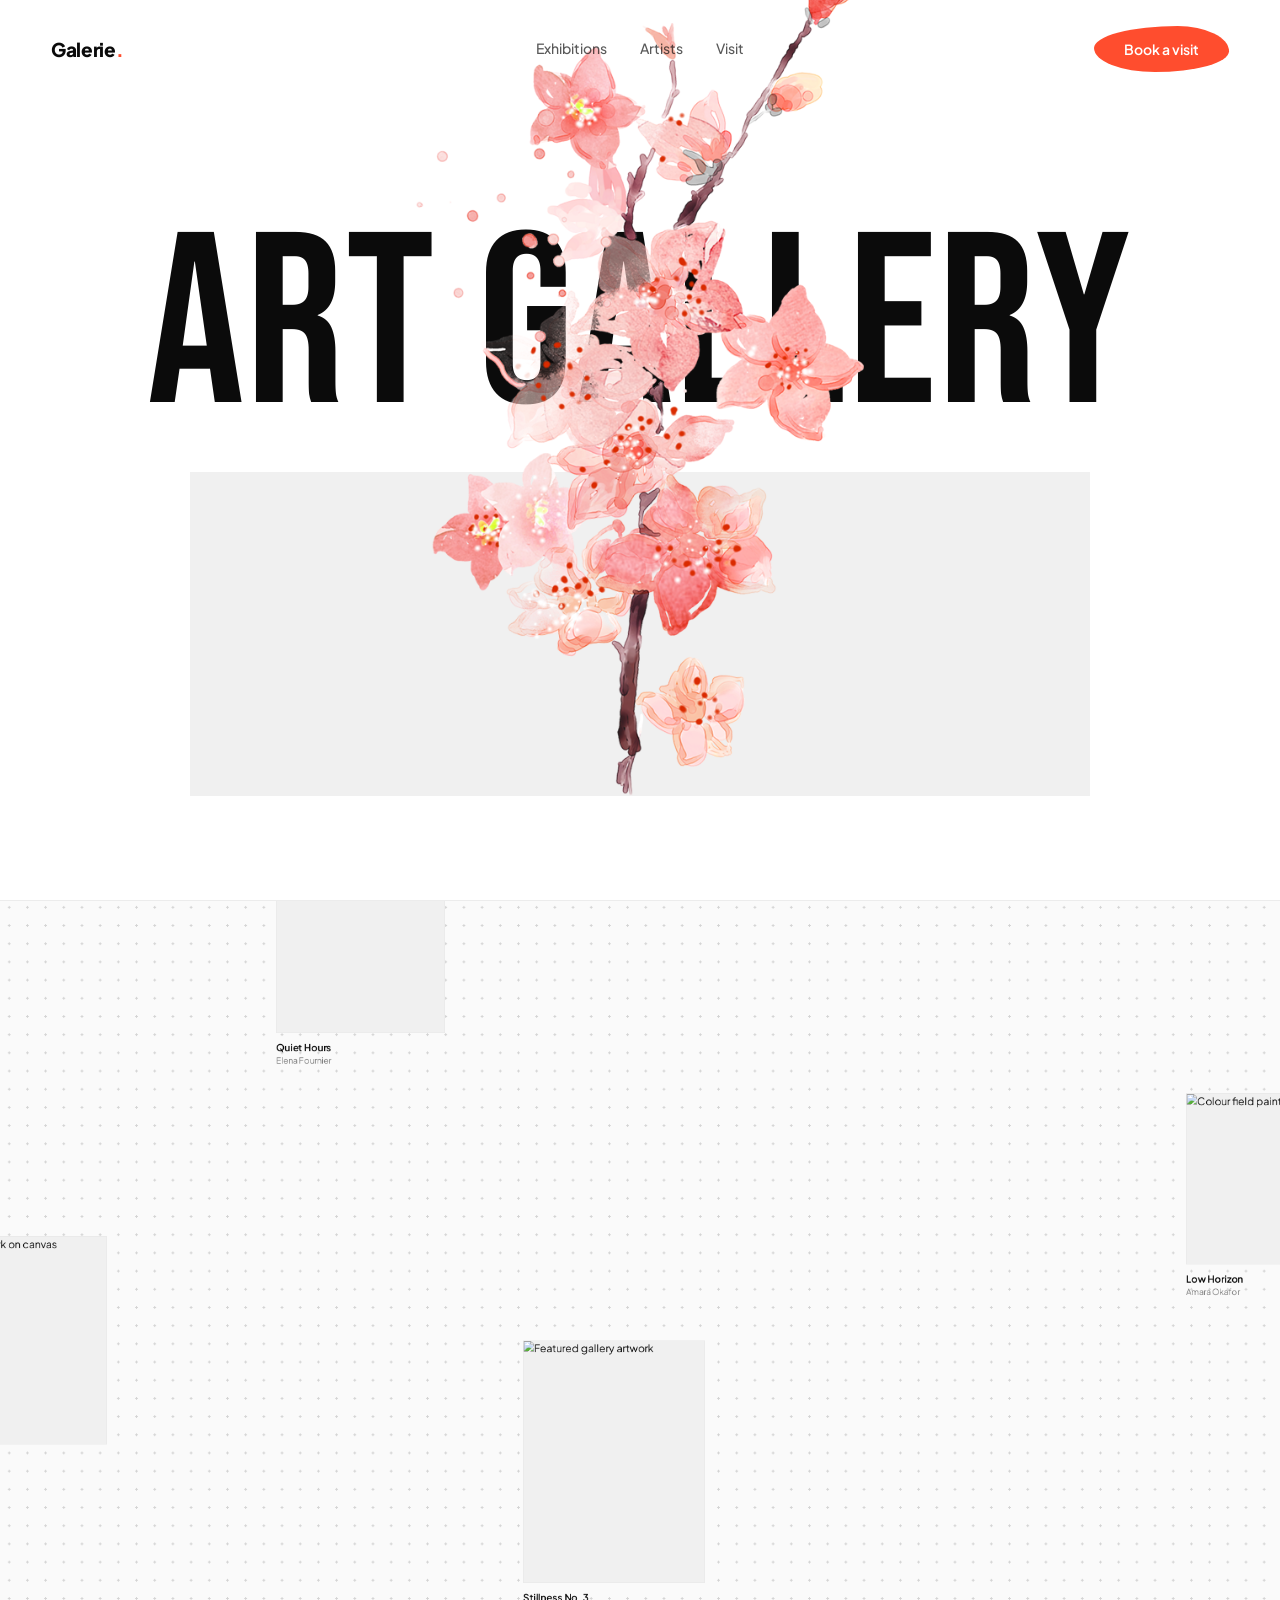
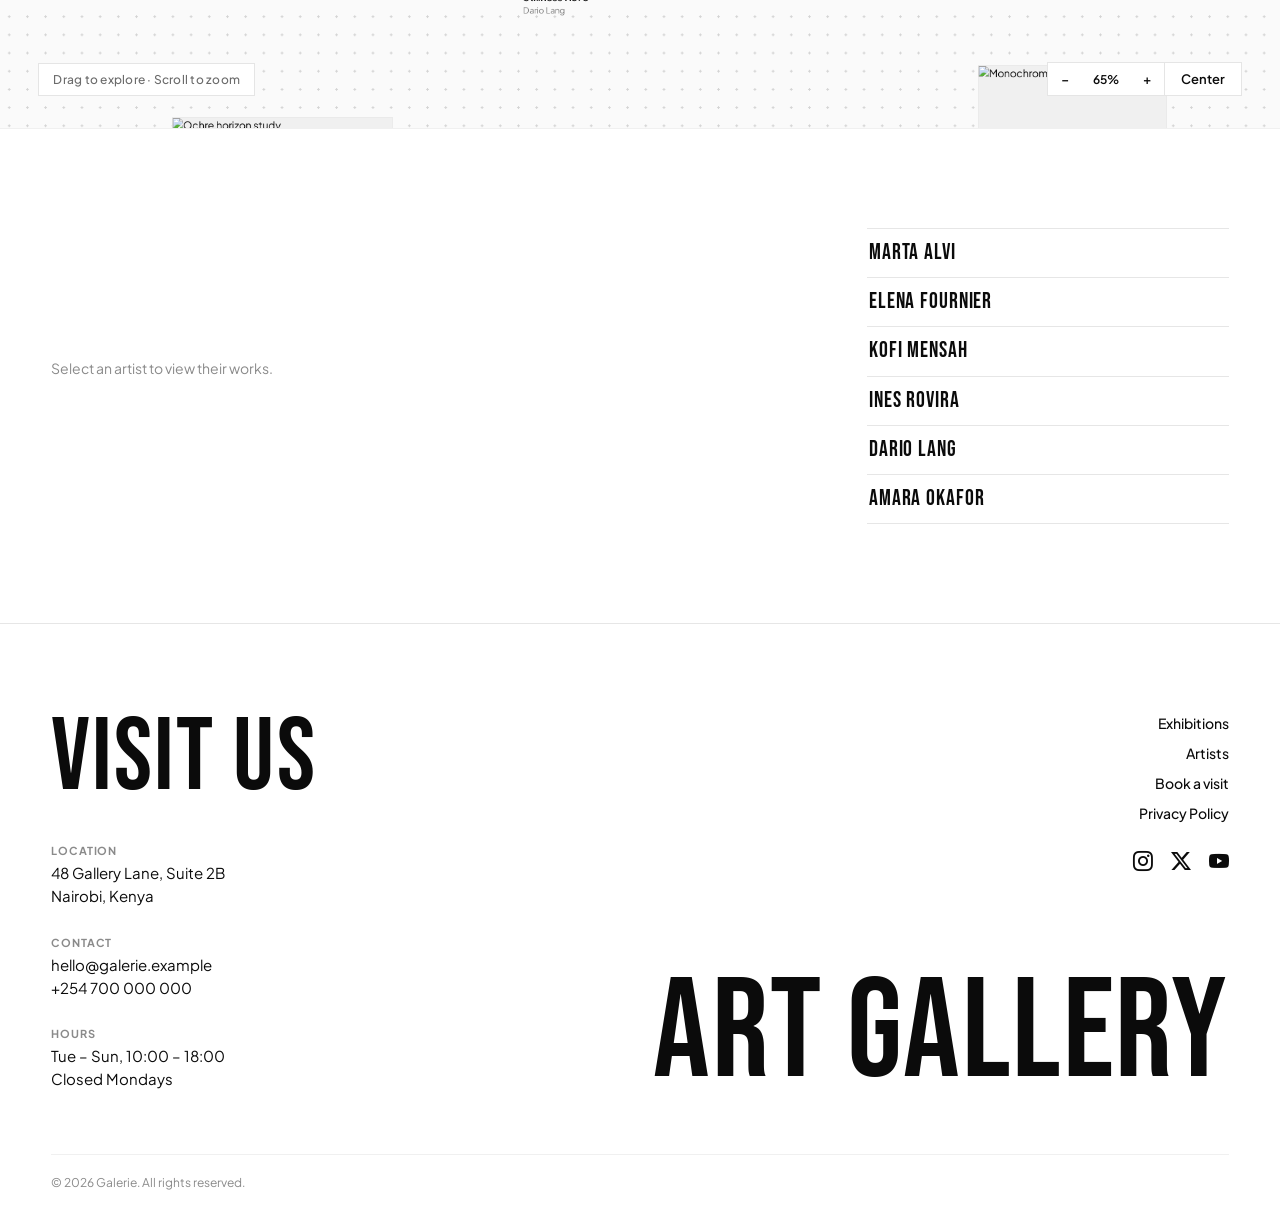
==== index.html @ 6aa9a16a "first commit" ====
<!DOCTYPE html>
<html lang="en">
<head>
  <meta charset="UTF-8" />
  <meta name="viewport" content="width=device-width, initial-scale=1" />
  <title>Art Gallery</title>

  <link rel="preconnect" href="https://fonts.googleapis.com" />
  <link rel="preconnect" href="https://fonts.gstatic.com" crossorigin />
  <link
    href="https://fonts.googleapis.com/css2?family=Bebas+Neue&family=Plus+Jakarta+Sans:wght@200..800&display=swap"
    rel="stylesheet"
  />
  <link
    rel="stylesheet"
    href="https://cdn.jsdelivr.net/npm/bootstrap-icons@1.11.3/font/bootstrap-icons.min.css"
  />

  <link rel="stylesheet" href="styles.css" />
</head>

<body>
  <section class="hero">

    <header class="nav">
      <a class="logo" href="#">Galerie<span class="dot">.</span></a>

      <nav class="nav-links">
        <a href="#exhibition">Exhibitions</a>
        <a href="#artists">Artists</a>
        <a href="contact.html">Visit</a>
      </nav>

      <a class="cta" href="contact.html">Book a visit</a>
    </header>

    <div class="main">
      <h1 class="hero-title">ART GALLERY</h1>

      <div class="frame">
        <div class="flower">
          <img src="flower.png" alt="" />
        </div>
      </div>
    </div>

  </section>

  <!-- ================= EXHIBITION: FREEFORM FIELD ================= -->
  <section class="exhibition" id="exhibition" aria-label="Interactive exhibition field">
    <div class="field-hud">
      <span class="field-hint">Drag to explore &middot; Scroll to zoom</span>
      <div class="field-controls">
        <button type="button" class="field-btn" id="zoomOutBtn" aria-label="Zoom out">&minus;</button>
        <span class="field-zoom-label" id="zoomLabel">100%</span>
        <button type="button" class="field-btn" id="zoomInBtn" aria-label="Zoom in">+</button>
        <button type="button" class="field-btn field-reset" id="resetFieldBtn">Center</button>
      </div>
    </div>

    <div class="field-viewport" id="fieldViewport">
      <div class="field-stage" id="fieldStage">

        <article class="piece" data-x="220" data-y="180" data-w="300">
          <a href="art.html">
            <figure class="piece-figure" style="aspect-ratio: 4 / 5;">
              <img src="https://images.unsplash.com/photo-1579783928621-7a13d66a62d1?w=500&auto=format&fit=crop&q=60&ixlib=rb-4.1.0&ixid=NHwxMjA3fDA%3D" alt="Oil on canvas, abstract study" draggable="false" />
            </figure>
            <h3 class="piece-title">Untitled Study</h3>
            <p class="piece-artist">Marta Alvi</p>
          </a>
        </article>

        <article class="piece" data-x="1040" data-y="420" data-w="260">
          <a href="art.html">
            <figure class="piece-figure" style="aspect-ratio: 3 / 4;">
              <img src="https://images.unsplash.com/photo-1765814142702-52474219184e?q=80&w=760&auto=format&fit=crop&ixlib=rb-4.1.0&ixid=NHwxMjA3fDA%3D" alt="Mixed media portrait" draggable="false" />
            </figure>
            <h3 class="piece-title">Quiet Hours</h3>
            <p class="piece-artist">Elena Fournier</p>
          </a>
        </article>

        <article class="piece" data-x="1860" data-y="150" data-w="360">
          <a href="art.html">
            <figure class="piece-figure" style="aspect-ratio: 5 / 4;">
              <img src="https://images.unsplash.com/photo-1578926375605-eaf7559b1458?q=80&w=1063&auto=format&fit=crop&ixlib=rb-4.1.0&ixid=NHwxMjA3fDA%3D" alt="Abstract composition in warm tones" draggable="false" />
            </figure>
            <h3 class="piece-title">Warm Interval</h3>
            <p class="piece-artist">Kofi Mensah</p>
          </a>
        </article>

        <article class="piece" data-x="460" data-y="1080" data-w="320">
          <a href="art.html">
            <figure class="piece-figure" style="aspect-ratio: 1 / 1;">
              <img src="https://images.unsplash.com/photo-1578301978693-85fa9c0320b9?q=80&w=1019&auto=format&fit=crop&ixlib=rb-4.1.0&ixid=NHwxMjA3fDA%3D" alt="Textured brushwork on canvas" draggable="false" />
            </figure>
            <h3 class="piece-title">Second Light</h3>
            <p class="piece-artist">Ines Rovira</p>
          </a>
        </article>

        <article class="piece" data-x="1420" data-y="1240" data-w="280">
          <a href="art.html">
            <figure class="piece-figure" style="aspect-ratio: 3 / 4;">
              <img src="https://images.unsplash.com/photo-1688588426729-dc4f7bdb8fbe?q=80&w=1109&auto=format&fit=crop&ixlib=rb-4.1.0&ixid=NHwxMjA3fDA%3D" alt="Featured gallery artwork" draggable="false" />
            </figure>
            <h3 class="piece-title">Stillness No. 3</h3>
            <p class="piece-artist">Dario Lang</p>
          </a>
        </article>

        <article class="piece" data-x="2440" data-y="860" data-w="350">
          <a href="art.html">
            <figure class="piece-figure" style="aspect-ratio: 4 / 3;">
              <img src="https://images.unsplash.com/photo-1765813911862-deaa350a57c3?q=80&w=1056&auto=format&fit=crop&ixlib=rb-4.1.0&ixid=NHwxMjA3fDA%3D" alt="Colour field painting" draggable="false" />
            </figure>
            <h3 class="piece-title">Low Horizon</h3>
            <p class="piece-artist">Amara Okafor</p>
          </a>
        </article>

        <article class="piece" data-x="2680" data-y="240" data-w="270">
          <a href="art.html">
            <figure class="piece-figure" style="aspect-ratio: 4 / 5;">
              <img src="https://images.unsplash.com/photo-1579783928621-7a13d66a62d1?w=500&auto=format&fit=crop&q=60&ixlib=rb-4.1.0&ixid=NHwxMjA3fDA%3D" alt="Archival study II" draggable="false" />
            </figure>
            <h3 class="piece-title">Archive Fragment IV</h3>
            <p class="piece-artist">Marta Alvi</p>
          </a>
        </article>

        <article class="piece" data-x="880" data-y="1820" data-w="340">
          <a href="art.html">
            <figure class="piece-figure" style="aspect-ratio: 16 / 11;">
              <img src="https://images.unsplash.com/photo-1578926375605-eaf7559b1458?q=80&w=1063&auto=format&fit=crop&ixlib=rb-4.1.0&ixid=NHwxMjA3fDA%3D" alt="Ochre horizon study" draggable="false" />
            </figure>
            <h3 class="piece-title">Ochre Study</h3>
            <p class="piece-artist">Kofi Mensah</p>
          </a>
        </article>

        <article class="piece" data-x="2120" data-y="1740" data-w="290">
          <a href="art.html">
            <figure class="piece-figure" style="aspect-ratio: 3 / 4;">
              <img src="https://images.unsplash.com/photo-1765814142702-52474219184e?q=80&w=760&auto=format&fit=crop&ixlib=rb-4.1.0&ixid=NHwxMjA3fDA%3D" alt="Monochrome portrait study" draggable="false" />
            </figure>
            <h3 class="piece-title">After Noon</h3>
            <p class="piece-artist">Elena Fournier</p>
          </a>
        </article>

      </div>
    </div>
  </section>

  <!-- ================= ARTISTS ================= -->
  <section class="artists" id="artists" aria-label="Exhibition artists">
    <div class="artists-grid">

      <div class="artist-works" id="artistWorks" aria-live="polite">
        <p class="artist-empty">Select an artist to view their works.</p>
      </div>

      <ul class="artist-list" role="tablist">
        <li>
          <button type="button" class="artist-name-btn" data-artist="marta-alvi">
            Marta Alvi
          </button>
        </li>
        <li>
          <button type="button" class="artist-name-btn" data-artist="elena-fournier">
            Elena Fournier
          </button>
        </li>
        <li>
          <button type="button" class="artist-name-btn" data-artist="kofi-mensah">
            Kofi Mensah
          </button>
        </li>
        <li>
          <button type="button" class="artist-name-btn" data-artist="ines-rovira">
            Ines Rovira
          </button>
        </li>
        <li>
          <button type="button" class="artist-name-btn" data-artist="dario-lang">
            Dario Lang
          </button>
        </li>
        <li>
          <button type="button" class="artist-name-btn" data-artist="amara-okafor">
            Amara Okafor
          </button>
        </li>
      </ul>

    </div>
  </section>

  <!-- ================= FOOTER ================= -->
  <footer class="footer" id="visit">
    <div class="footer-inner">
      <div class="footer-top">
        <div class="footer-left">
          <h2 class="footer-heading">VISIT US</h2>

          <div class="footer-details">
            <div class="footer-block">
              <span class="footer-label">Location</span>
              <p class="footer-text">48 Gallery Lane, Suite 2B<br />Nairobi, Kenya</p>
            </div>

            <div class="footer-block">
              <span class="footer-label">Contact</span>
              <p class="footer-text">
                <a href="mailto:hello@galerie.example">hello@galerie.example</a><br />
                <a href="tel:+254700000000">+254 700 000 000</a>
              </p>
            </div>

            <div class="footer-block">
              <span class="footer-label">Hours</span>
              <p class="footer-text">Tue &ndash; Sun, 10:00 &ndash; 18:00<br />Closed Mondays</p>
            </div>
          </div>
        </div>

   <div class="footer-right">
          <div class="footer-links-group">
            <nav class="footer-nav" aria-label="Footer navigation">
              <a href="#exhibition">Exhibitions</a>
              <a href="#artists">Artists</a>
              <a href="contact.html">Book a visit</a>
              <a href="/privacy-policy/">Privacy Policy</a>
            </nav>

            <div class="footer-socials" aria-label="Social media">
              <a href="#" class="social-icon" aria-label="Instagram">
                <i class="bi bi-instagram" aria-hidden="true"></i>
              </a>
              <a href="#" class="social-icon" aria-label="X">
                <i class="bi bi-twitter-x" aria-hidden="true"></i>
              </a>
              <a href="#" class="social-icon" aria-label="YouTube">
                <i class="bi bi-youtube" aria-hidden="true"></i>
              </a>
            </div>
          </div>

          <p class="footer-wordmark" aria-hidden="true">ART GALLERY</p>
        </div>
      </div>

      <div class="footer-bottom">
        <p class="footer-copy">&copy; 2026 Galerie. All rights reserved.</p>
      </div>
    </div>
  </footer>

  

  <script src="field.js"></script>
  <script src="artists.js"></script>
</body>
</html>
---- styles.css ----
:root {
  --ink: #0b0b0b;
  --paint: #ff4d2e;
  --frame: #f0f0f0;
  --ease: cubic-bezier(.22, 1, .36, 1);
}

*,
*::before,
*::after { box-sizing: border-box; }

html, body {
  margin: 0;
  padding: 0;
  background: #ffffff;
}

body {
  font-family: 'Plus Jakarta Sans', system-ui, sans-serif;
  color: var(--ink);
  -webkit-font-smoothing: antialiased;
  overflow-x: hidden;
  cursor: url("data:image/svg+xml,%3Csvg xmlns='http://www.w3.org/2000/svg' width='32' height='32' viewBox='0 0 32 32'%3E%3Cline x1='15.5' y1='16.5' x2='27' y2='5' stroke='%230b0b0b' stroke-width='4.5' stroke-linecap='round'/%3E%3Cline x1='13' y1='19' x2='15.5' y2='16.5' stroke='%23999999' stroke-width='5' stroke-linecap='round'/%3E%3Cpath d='M15.1 21.1 L10.9 16.9 L4 28 Z' fill='%23ff4d2e'/%3E%3C/svg%3E") 4 28, auto;
}

a, button { cursor: inherit; }

::selection { background: var(--paint); color: #fff; }

a:focus-visible,
button:focus-visible {
  outline: 2px solid var(--paint);
  outline-offset: 4px;
}

.hero {
  min-height: 100svh;
  display: flex;
  flex-direction: column;
  background: #ffffff;
}

/* ================= NAV ================= */
.nav {
  display: grid;
  grid-template-columns: 1fr auto 1fr;
  align-items: center;
  padding: 26px clamp(20px, 4vw, 56px);
  position: relative;
  z-index: 10;
}

.logo {
  justify-self: start;
  text-decoration: none;
  color: var(--ink);
  font-size: 19px;
  font-weight: 800;
  letter-spacing: -0.02em;
}

.logo .dot {
  display: inline-block;
  color: var(--paint);
  transition: transform .5s var(--ease);
}

.logo:hover .dot { transform: scale(1.8); }

.nav-links {
  justify-self: center;
  display: flex;
  gap: clamp(18px, 2.6vw, 40px);
}

.nav-links a {
  position: relative;
  font-size: 14px;
  font-weight: 500;
  text-decoration: none;
  color: var(--ink);
  opacity: .68;
  padding-bottom: 3px;
  transition: opacity .3s ease;
}

.nav-links a::after {
  content: '';
  position: absolute;
  left: 0; right: 0; bottom: 0;
  height: 2px;
  border-radius: 2px;
  background: var(--paint);
  transform: scaleX(0);
  transform-origin: left center;
  transition: transform .5s var(--ease);
}

.nav-links a:hover { opacity: 1; }
.nav-links a:hover::after { transform: scaleX(1); }

/* ---------- CTA: painted blob ---------- */
.cta {
  justify-self: end;
  position: relative;
  display: inline-flex;
  align-items: center;
  padding: 14px 30px;
  font-size: 14px;
  font-weight: 600;
  text-decoration: none;
  color: #ffffff;
  background: var(--paint);
  border-radius: 62% 38% 55% 45% / 48% 55% 45% 52%;
  transition:
    border-radius .6s var(--ease),
    transform .45s var(--ease),
    box-shadow .45s var(--ease);
}

.cta::after {
  content: '';
  position: absolute;
  top: -5px; right: -3px;
  width: 10px; height: 10px;
  border-radius: 50%;
  background: var(--paint);
  transform: scale(0);
  transition: transform .5s var(--ease) .05s;
}

.cta:hover {
  border-radius: 45% 55% 42% 58% / 55% 45% 58% 42%;
  transform: rotate(-2deg) scale(1.05);
  box-shadow: 0 14px 30px -16px rgba(255, 77, 46, .6);
}

.cta:hover::after { transform: scale(1); }

/* ================= CONTENT ================= */
.main {
  flex: 1;
  display: flex;
  flex-direction: column;
  align-items: center;
  justify-content: center;
  gap: clamp(20px, 3.5vw, 48px);
  padding: clamp(40px, 9vh, 130px) clamp(24px, 4vw, 56px) clamp(24px, 4vw, 56px);
}

.hero-title {
  position: relative;
  z-index: 1;
  margin: 0;
  font-family: 'Bebas Neue', sans-serif;
  font-weight: 400;
  font-size: clamp(4rem, 19vw, 22rem);
  line-height: .8;
  letter-spacing: .01em;
  white-space: nowrap;
  color: var(--ink);
  -webkit-text-stroke: 2px transparent;
  user-select: none;
  transition: color .55s var(--ease), -webkit-text-stroke-color .55s var(--ease);
}

.hero-title:hover {
  color: transparent;
  -webkit-text-stroke-color: var(--paint);
}

.frame {
  position: relative;
  z-index: 2;
  width: min(900px, 90vw);
  height: clamp(220px, 36vh, 420px);
  background: var(--frame);
  transition: background .45s ease;
}

.frame:hover { background: #eaeaea; }

.flower {
  position: absolute;
  left: 50%;
  bottom: 0;
  z-index: 3;
  height: 260%;
  transform: translateX(-50%);
  pointer-events: none;
}

.flower img {
  display: block;
  height: 100%;
  width: auto;
}

@media (max-width: 720px) {
  .nav { grid-template-columns: 1fr auto; }
  .nav-links { display: none; }

  .main {
    padding-top: clamp(28px, 6vh, 70px);
    gap: clamp(16px, 4vw, 30px);
  }

  .frame    { order: 1; }
  .hero-title { order: 2; font-size: clamp(2.5rem, 15vw, 8rem); }
  .flower { height: 160%; }
  .cta { padding: 12px 24px; }
}

@media (prefers-reduced-motion: reduce) {
  *, *::before, *::after {
    animation: none !important;
    transition: none !important;
  }
}

/* ================= EXHIBITION: FREEFORM FIELD ================= */
.exhibition {
  position: relative;
  width: 100%;
  height: 92svh;
  min-height: 620px;
  background-color: #fafafa;
  background-image: radial-gradient(#d4d4d4 1px, transparent 1px);
  background-size: 28px 28px;
  border-top: 1px solid #ececec;
  overflow: hidden;
  user-select: none;
}

.field-viewport {
  position: relative;
  width: 100%;
  height: 100%;
  touch-action: none;
  cursor: grab;
}

.field-viewport.is-dragging {
  cursor: grabbing;
}

.field-stage {
  position: absolute;
  top: 0;
  left: 0;
  width: 3200px;
  height: 2400px;
  transform-origin: 0 0;
  will-change: transform;
}

/* Floating HUD */
.field-hud {
  position: absolute;
  left: clamp(16px, 3vw, 40px);
  right: clamp(16px, 3vw, 40px);
  bottom: clamp(16px, 3vw, 32px);
  z-index: 20;
  display: flex;
  align-items: center;
  justify-content: space-between;
  pointer-events: none;
}

.field-hint {
  font-size: 12px;
  font-weight: 500;
  letter-spacing: 0.02em;
  color: #6b6b6b;
  background: #ffffff;
  border: 1px solid #e5e5e5;
  padding: 8px 14px;
}

.field-controls {
  display: inline-flex;
  align-items: center;
  background: #ffffff;
  border: 1px solid #e5e5e5;
  pointer-events: auto;
}

.field-btn {
  appearance: none;
  border: 0;
  background: transparent;
  color: var(--ink);
  font-family: inherit;
  font-size: 13px;
  font-weight: 600;
  padding: 8px 13px;
  transition: background .2s ease, color .2s ease;
}

.field-btn:hover {
  background: #f3f3f3;
}

.field-reset {
  border-left: 1px solid #e5e5e5;
  padding-inline: 16px;
}

.field-reset:hover {
  background: var(--paint);
  color: #ffffff;
}

.field-zoom-label {
  font-size: 12px;
  font-weight: 600;
  min-width: 48px;
  text-align: center;
  color: var(--ink);
}

/* Scattered Art Pieces */
.piece {
  position: absolute;
  top: 0;
  left: 0;
  transition: z-index 0s;
}

.piece:hover {
  z-index: 10;
}

.piece a {
  display: block;
  text-decoration: none;
  color: inherit;
}

.piece-figure {
  margin: 0 0 12px;
  overflow: hidden;
  background: var(--frame);
  border: 1px solid #eaeaea;
  transition: border-color .35s var(--ease), transform .45s var(--ease);
}

.piece:hover .piece-figure {
  border-color: var(--ink);
}

.piece-figure img {
  display: block;
  width: 100%;
  height: 100%;
  object-fit: cover;
  pointer-events: none;
  transition: transform .8s var(--ease);
}

.piece:hover .piece-figure img {
  transform: scale(1.035);
}

.piece-title {
  margin: 0 0 3px;
  font-size: 15px;
  font-weight: 600;
  letter-spacing: -0.01em;
  color: var(--ink);
}

.piece-artist {
  margin: 0;
  font-size: 13px;
  font-weight: 400;
  color: #7d7d7d;
}

@media (max-width: 640px) {
  .field-hint {
    display: none;
  }
  .field-hud {
    justify-content: flex-end;
  }
}

/* ================= ARTISTS ================= */
.artists {
  background: #ffffff;
  padding: clamp(72px, 11vh, 140px) clamp(24px, 4vw, 56px);
  border-top: 1px solid #f0f0f0;
}

.artists-grid {
  display: grid;
  grid-template-columns: minmax(0, 1.35fr) minmax(0, 0.65fr);
  gap: clamp(36px, 5vw, 80px);
  max-width: 1320px;
  margin: 0 auto;
  align-items: start;
}

/* Left column: selected artist's paintings */
.artist-works {
  min-height: 280px;
  display: flex;
  align-items: center;
}

.artist-empty {
  margin: 0;
  font-size: 14px;
  color: #8a8a8a;
}

.artist-paintings {
  width: 100%;
  display: flex;
  flex-wrap: wrap;
  gap: clamp(20px, 2.5vw, 32px);
  align-items: start;
}

.artist-card {
  width: 240px;
  flex: 0 0 240px;
}

.artist-card-figure {
  margin: 0 0 10px;
  overflow: hidden;
  background: var(--frame);
  width: 240px;
  height: 280px;
}

.artist-card-figure img {
  display: block;
  width: 100%;
  height: 100%;
  object-fit: cover;
  transition: transform .8s var(--ease);
}

.artist-card:hover .artist-card-figure img {
  transform: scale(1.04);
}

.artist-card-title {
  margin: 0 0 2px;
  font-size: 14px;
  font-weight: 600;
  color: var(--ink);
}

.artist-card-year {
  margin: 0;
  font-size: 12px;
  color: #8a8a8a;
}

/* Right column: small rows with divider lines in Bebas Neue */
.artist-list {
  list-style: none;
  margin: 0;
  padding: 0;
  width: 100%;
  border-top: 1px solid #e6e6e6;
}

.artist-list li {
  border-bottom: 1px solid #e6e6e6;
}

.artist-name-btn {
  appearance: none;
  border: 0;
  background: transparent;
  width: 100%;
  padding: 12px 2px;
  font-family: 'Bebas Neue', sans-serif;
  font-weight: 400;
  font-size: 22px;
  line-height: 1.1;
  letter-spacing: 0.04em;
  color: var(--ink);
  text-align: left;
  transition: color .25s var(--ease), padding-left .25s var(--ease);
}

.artist-name-btn:hover,
.artist-name-btn.is-active {
  color: var(--paint);
  padding-left: 8px;
}

@media (max-width: 820px) {
  .artists-grid {
    grid-template-columns: 1fr;
  }

  .artist-list {
    order: 1;
  }

  .artist-works {
    order: 2;
    min-height: 120px;
  }
}
/* ================= FOOTER ================= */
.footer {
  background: #ffffff;
  border-top: 1px solid #e6e6e6;
  padding: clamp(64px, 10vh, 120px) clamp(24px, 4vw, 56px) clamp(28px, 4vh, 44px);
}

.footer-inner {
  max-width: 1320px;
  margin: 0 auto;
  display: flex;
  flex-direction: column;
  gap: clamp(48px, 7vh, 88px);
}

.footer-top {
  display: flex;
  justify-content: space-between;
  align-items: stretch;
  gap: clamp(40px, 6vw, 96px);
  flex-wrap: wrap;
}

.footer-left {
  flex: 0 0 auto;
  max-width: 560px;
}

.footer-heading {
  margin: 0 0 clamp(24px, 3.5vw, 40px);
  font-family: 'Bebas Neue', sans-serif;
  font-weight: 400;
  font-size: clamp(3.5rem, 8vw, 7.5rem);
  line-height: 0.88;
  letter-spacing: 0.02em;
  color: var(--ink);
}

.footer-details {
  display: flex;
  flex-direction: column;
  gap: clamp(18px, 2.5vw, 28px);
}

.footer-label {
  display: block;
  font-size: 11px;
  font-weight: 700;
  text-transform: uppercase;
  letter-spacing: 0.08em;
  color: #8a8a8a;
  margin-bottom: 4px;
}

.footer-text {
  margin: 0;
  font-size: 15px;
  line-height: 1.55;
  color: var(--ink);
}

.footer-text a {
  text-decoration: none;
  color: inherit;
  border-bottom: 1px solid transparent;
  transition: color .25s ease, border-color .25s ease;
}

.footer-text a:hover {
  color: var(--paint);
  border-bottom-color: var(--paint);
}

.footer-right {
  flex: 1 1 auto;
  display: flex;
  flex-direction: column;
  justify-content: space-between;
  align-items: flex-end;
  gap: 32px;
}

.footer-links-group {
  display: flex;
  flex-direction: column;
  align-items: flex-end;
  gap: 28px;
}

.footer-nav {
  display: flex;
  flex-direction: column;
  align-items: flex-end;
  gap: 12px;
}

.footer-nav a {
  text-decoration: none;
  font-size: 14px;
  font-weight: 500;
  color: var(--ink);
  transition: color .25s ease;
}

.footer-nav a:hover {
  color: var(--paint);
}

.footer-socials {
  display: flex;
  align-items: center;
  gap: 18px;
}

.social-icon {
  display: inline-flex;
  align-items: center;
  justify-content: center;
  background: none;
  border: 0;
  padding: 0;
  font-size: 20px;
  line-height: 1;
  color: var(--ink);
  text-decoration: none;
  transition: color .25s ease, transform .25s var(--ease);
}

.social-icon:hover {
  color: var(--paint);
  transform: translateY(-2px);
}

.footer-wordmark {
  margin: 0;
  font-family: 'Bebas Neue', sans-serif;
  font-weight: 400;
  font-size: clamp(3.8rem, 11vw, 11rem);
  line-height: 0.8;
  letter-spacing: 0.01em;
  color: var(--ink);
  white-space: nowrap;
  user-select: none;
  text-align: right;
}

.footer-bottom {
  padding-top: 20px;
  border-top: 1px solid #f0f0f0;
}

.footer-copy {
  margin: 0;
  font-size: 12px;
  color: #8a8a8a;
}

@media (max-width: 720px) {
  .footer-right,
  .footer-links-group,
  .footer-nav {
    align-items: flex-start;
  }

  .footer-wordmark {
    text-align: left;
    font-size: clamp(3rem, 15vw, 6rem);
  }
}

html, body {
  margin: 0;
  padding: 0;
  background: #ffffff;
  max-width: 100%;
  overflow-x: clip;
}

.hero {
  min-height: 100svh;
  display: flex;
  flex-direction: column;
  background: #ffffff;
  overflow-x: clip;
}

@media (max-width: 720px) {
  .nav { grid-template-columns: 1fr auto; }
  .nav-links { display: none; }

  .main {
    padding-top: clamp(28px, 6vh, 70px);
    gap: clamp(16px, 4vw, 30px);
  }

  .frame      { order: 1; }
  .hero-title { order: 2; font-size: clamp(2.4rem, 13.5vw, 8rem); }
  .flower     { height: 150%; }
  .cta        { padding: 12px 24px; }

  .footer-left,
  .footer-right {
    max-width: 100%;
    min-width: 0;
  }

  .footer-right,
  .footer-links-group,
  .footer-nav {
    align-items: flex-start;
  }

  .footer-wordmark {
    text-align: left;
    font-size: clamp(2.6rem, 13.5vw, 6rem);
    max-width: 100%;
  }
}

@media (max-width: 560px) {
  .artist-card {
    width: 100%;
    flex: 1 1 100%;
  }

  .artist-card-figure {
    width: 100%;
    height: auto;
    aspect-ratio: 4 / 5;
  }
}
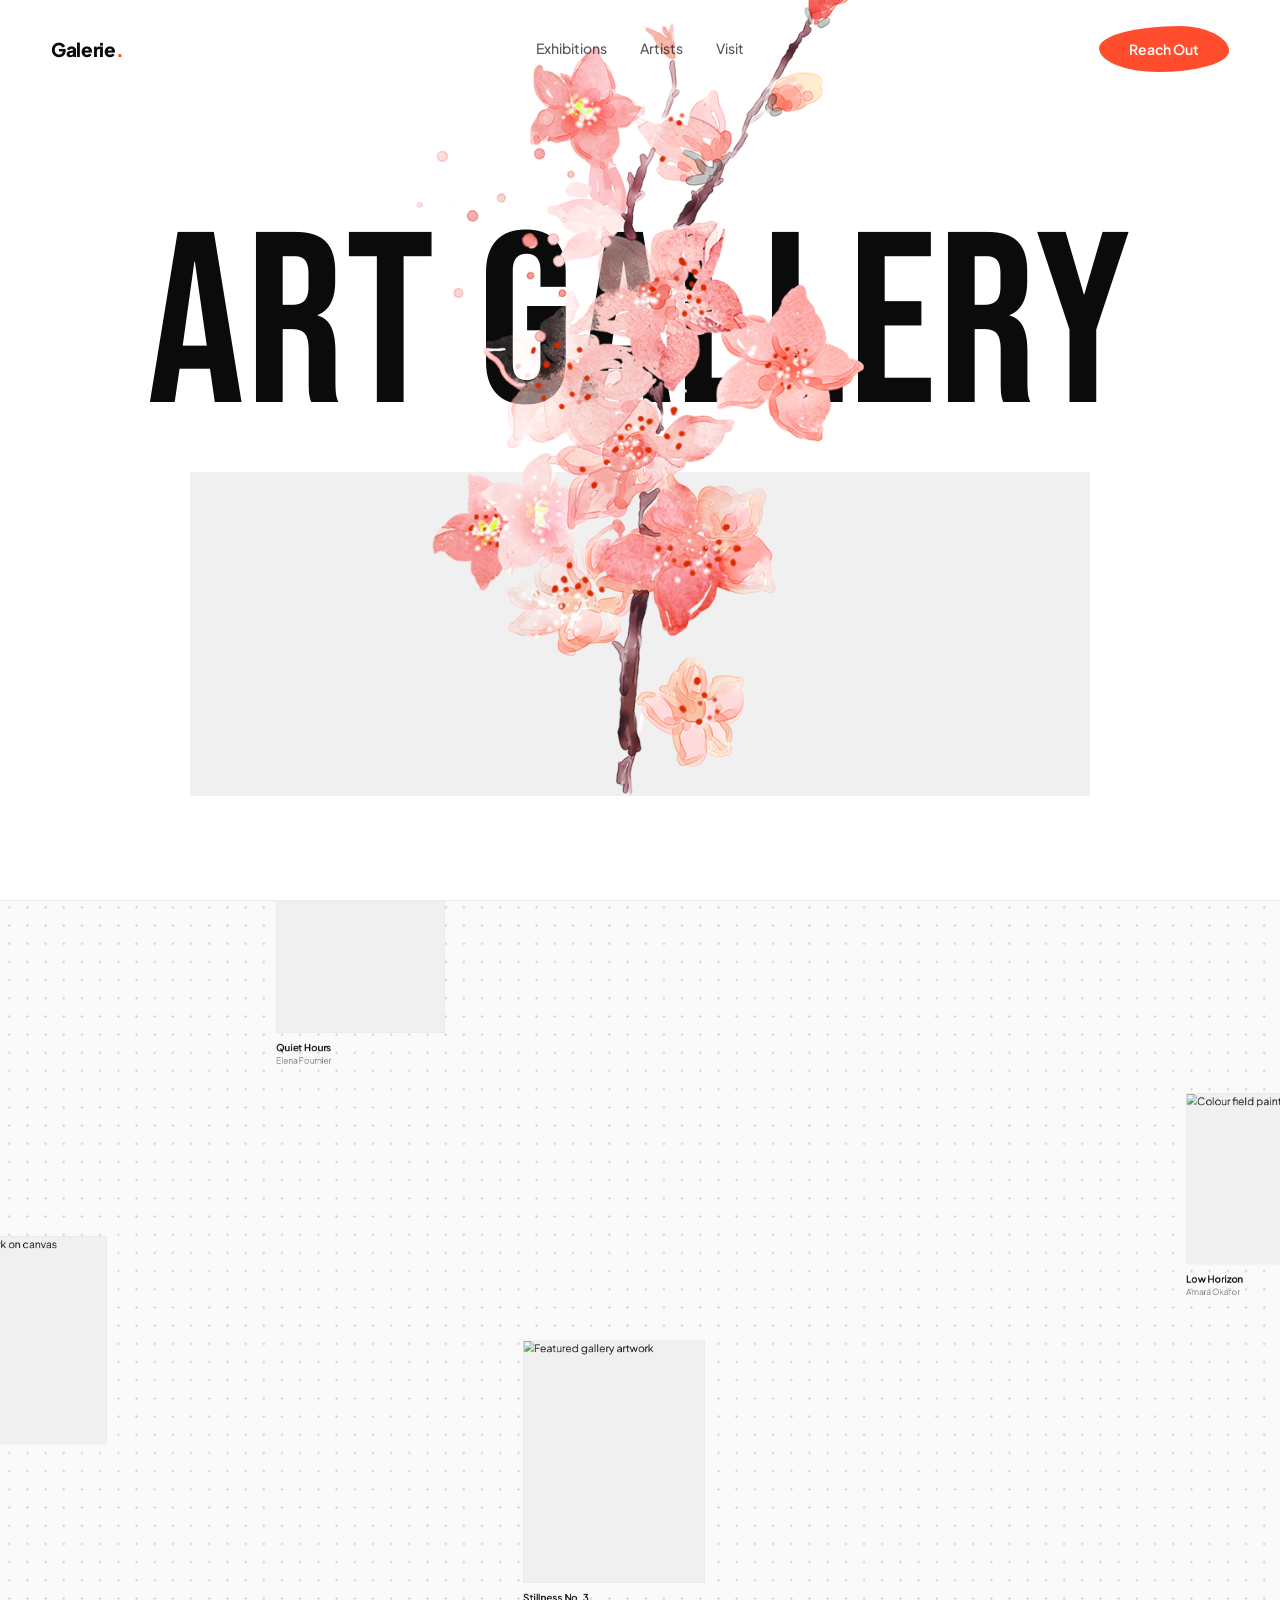
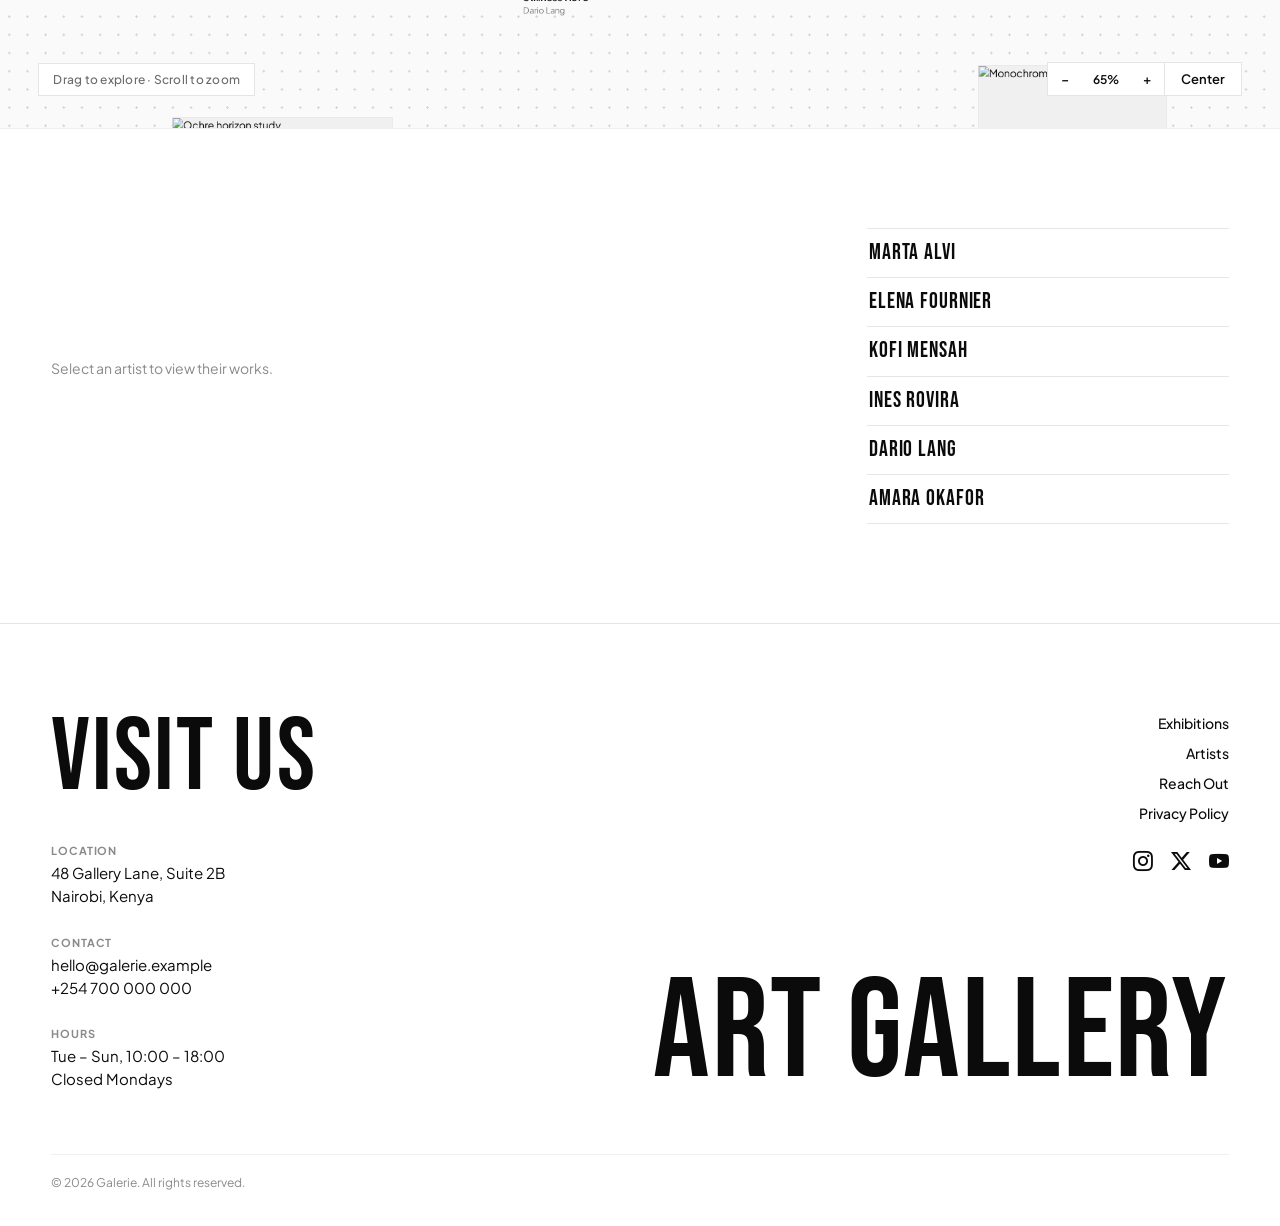
==== commit 4988b87d: "first commit" ====
--- a/index.html
+++ b/index.html
@@ -31,7 +31,7 @@
         <a href="contact.html">Visit</a>
       </nav>
 
-      <a class="cta" href="contact.html">Book a visit</a>
+      <a class="cta" href="contact.html">Reach Out</a>
     </header>
 
     <div class="main">
@@ -232,7 +232,7 @@
             <nav class="footer-nav" aria-label="Footer navigation">
               <a href="#exhibition">Exhibitions</a>
               <a href="#artists">Artists</a>
-              <a href="contact.html">Book a visit</a>
+              <a href="contact.html">Reach Out</a>
               <a href="/privacy-policy/">Privacy Policy</a>
             </nav>
 
@@ -260,7 +260,7 @@
   </footer>
 
   
-
+<script src="paint-trail.js" defer></script>
   <script src="field.js"></script>
   <script src="artists.js"></script>
 </body>
